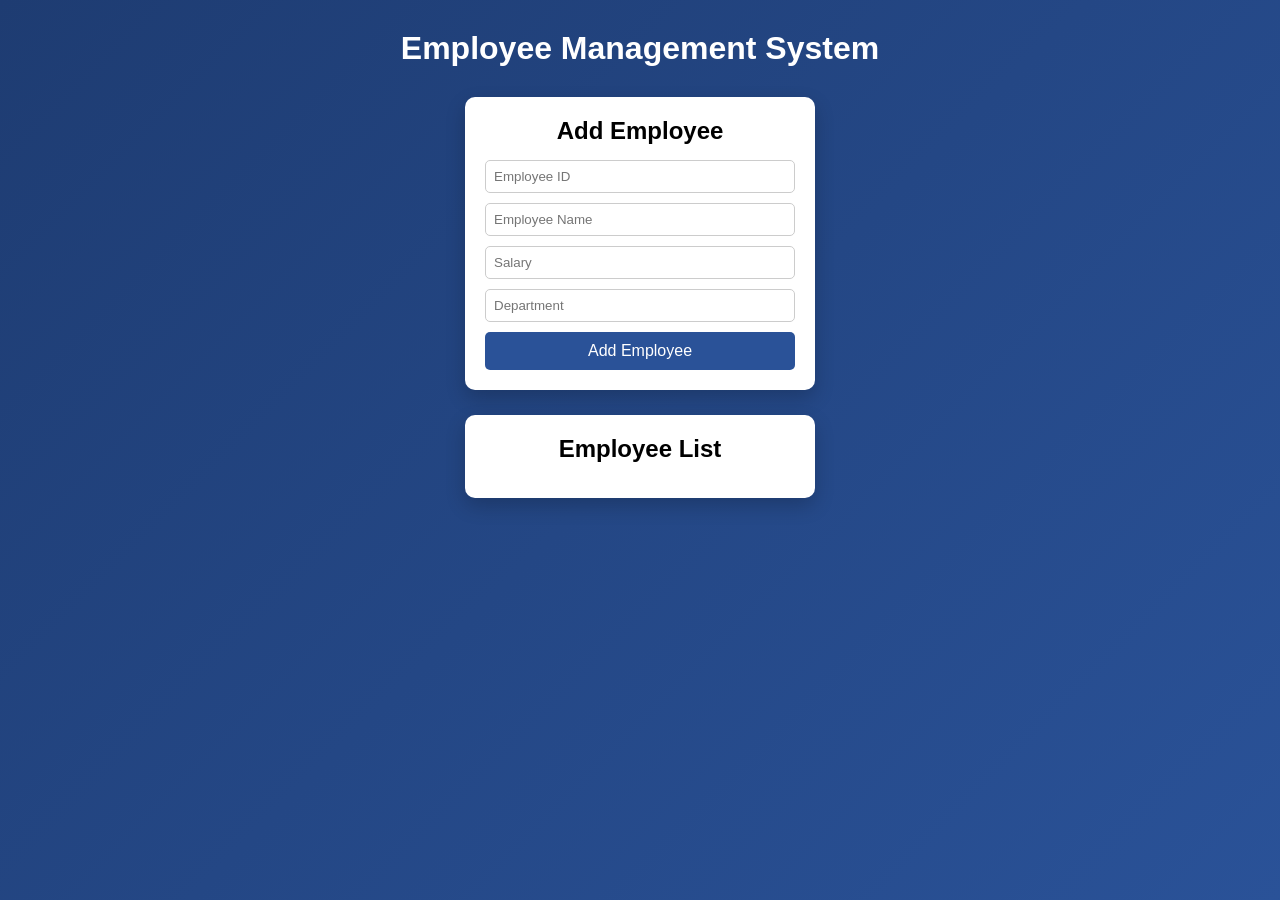
==== index.html @ d0648bf8 "Initial commit - Employee Management System" ====
<!DOCTYPE html>
<html lang="en">
<head>
    <meta charset="UTF-8">
    <meta name="viewport" content="width=device-width, initial-scale=1.0">
    <title>Employee Management System</title>
    <link rel="stylesheet" href="style.css">
</head>
<body>

    <h1>Employee Management System</h1>

    <!-- Add Employee Form -->
    <div class="form-container">
        <h2>Add Employee</h2>

        <input type="text" id="id" placeholder="Employee ID">
        <input type="text" id="name" placeholder="Employee Name">
        <input type="number" id="salary" placeholder="Salary">
        <input type="text" id="department" placeholder="Department">

        <button onclick="addEmployee()">Add Employee</button>
    </div>

    <!-- Employee List -->
    <div class="display-container">
        <h2>Employee List</h2>
        <div id="output"></div>
    </div>

    <script src="script.js"></script>

</body>
</html>
---- style.css ----
/* Reset */
* {
    margin: 0;
    padding: 0;
    box-sizing: border-box;
    font-family: Arial, sans-serif;
}

/* Body */
body {
    background: linear-gradient(135deg, #1e3c72, #2a5298);
    min-height: 100vh;
    display: flex;
    flex-direction: column;
    align-items: center;
    padding: 30px;
    color: white;
}

/* Heading */
h1 {
    margin-bottom: 30px;
    font-size: 32px;
}

/* Containers */
.form-container,
.display-container {
    background: white;
    color: black;
    padding: 20px;
    border-radius: 10px;
    width: 350px;
    margin-bottom: 25px;
    box-shadow: 0 8px 20px rgba(0, 0, 0, 0.2);
}

/* Sub headings */
h2 {
    margin-bottom: 15px;
    text-align: center;
}

/* Inputs */
input {
    width: 100%;
    padding: 8px;
    margin-bottom: 10px;
    border-radius: 5px;
    border: 1px solid #ccc;
    outline: none;
}

input:focus {
    border-color: #2a5298;
}

/* Button */
button {
    width: 100%;
    padding: 10px;
    border: none;
    border-radius: 5px;
    background-color: #2a5298;
    color: white;
    font-size: 16px;
    cursor: pointer;
    transition: 0.3s;
}

button:hover {
    background-color: #1e3c72;
}

/* Employee List */
#output p {
    background: #f2f2f2;
    padding: 8px;
    border-radius: 5px;
    margin-bottom: 8px;
    font-size: 14px;
}
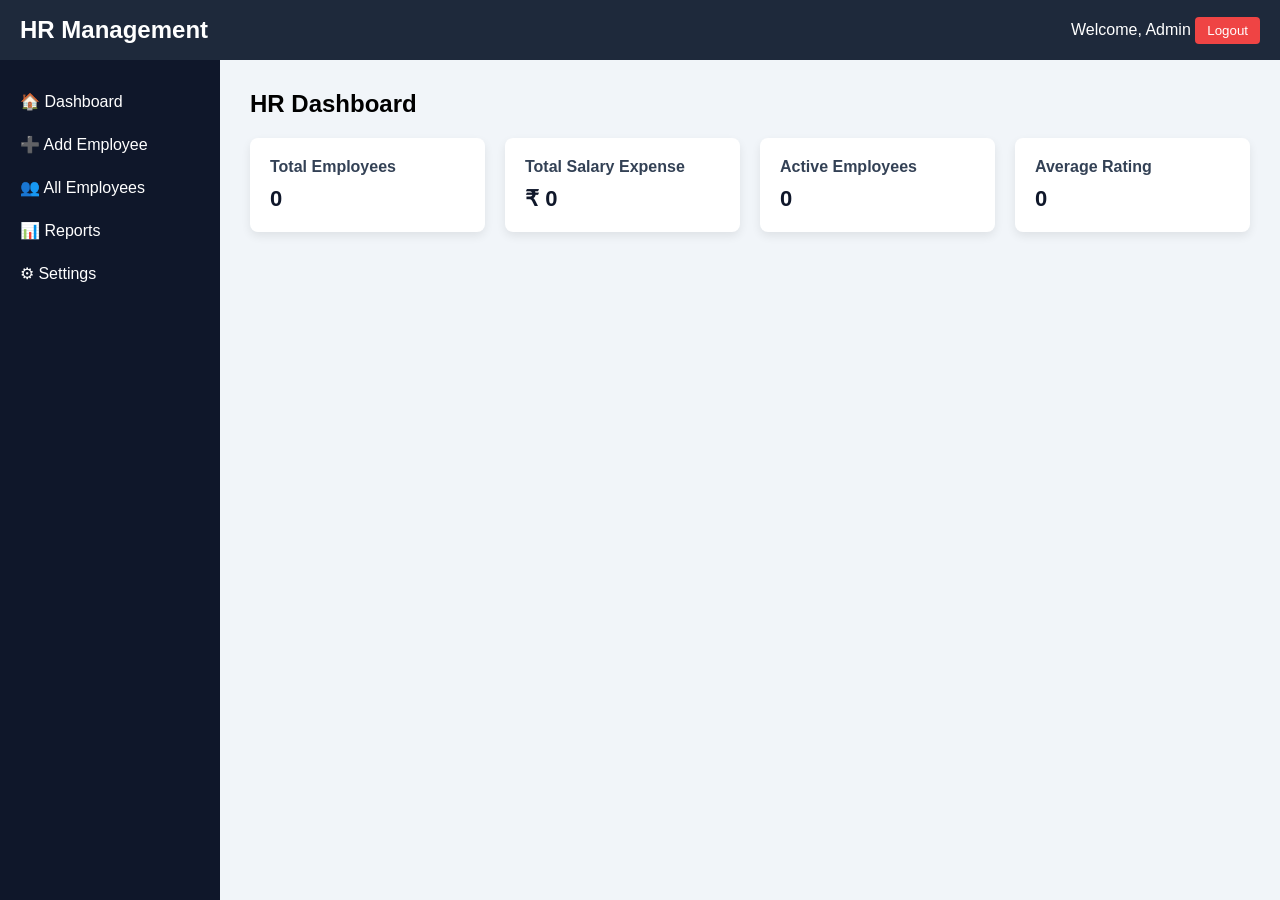
==== commit 502fff01: "Feature: Added employee form save functionality" ====
--- a/index.html
+++ b/index.html
@@ -1,34 +1,55 @@
 <!DOCTYPE html>
-<html lang="en">
+<html>
 <head>
-    <meta charset="UTF-8">
-    <meta name="viewport" content="width=device-width, initial-scale=1.0">
-    <title>Employee Management System</title>
-    <link rel="stylesheet" href="style.css">
+    <title>HR Dashboard</title>
+    <link rel="stylesheet" href="css/style.css">
+<link rel="stylesheet" href="css/dashboard.css">
 </head>
 <body>
 
-    <h1>Employee Management System</h1>
+    <!-- Navbar Component -->
+    <div id="navbar"></div>
 
-    <!-- Add Employee Form -->
-    <div class="form-container">
-        <h2>Add Employee</h2>
+    <div class="container">
 
-        <input type="text" id="id" placeholder="Employee ID">
-        <input type="text" id="name" placeholder="Employee Name">
-        <input type="number" id="salary" placeholder="Salary">
-        <input type="text" id="department" placeholder="Department">
+        <!-- Sidebar Component -->
+        <div id="sidebar"></div>
 
-        <button onclick="addEmployee()">Add Employee</button>
+        <!-- Main Content -->
+        <div class="main-content">
+
+            <h2>HR Dashboard</h2>
+
+            <div class="dashboard-cards">
+
+                <div class="card">
+                    <h3>Total Employees</h3>
+                    <p id="totalEmployees">0</p>
+                </div>
+
+                <div class="card">
+                    <h3>Total Salary Expense</h3>
+                    <p>₹ <span id="totalSalary">0</span></p>
+                </div>
+
+                <div class="card">
+                    <h3>Active Employees</h3>
+                    <p id="activeEmployees">0</p>
+                </div>
+
+                <div class="card">
+                    <h3>Average Rating</h3>
+                    <p id="avgRating">0</p>
+                </div>
+
+            </div>
+
+        </div>
+
     </div>
 
-    <!-- Employee List -->
-    <div class="display-container">
-        <h2>Employee List</h2>
-        <div id="output"></div>
-    </div>
-
-    <script src="script.js"></script>
+    <script src="js/components.js"></script>
+    <script src="js/dashboard.js"></script>
 
 </body>
 </html>
--- a/css/style.css
+++ b/css/style.css
@@ -0,0 +1,66 @@
+/* ========== GLOBAL RESET ========== */
+* {
+    margin: 0;
+    padding: 0;
+    box-sizing: border-box;
+    font-family: Arial, sans-serif;
+}
+
+body {
+    background-color: #f1f5f9;
+}
+
+/* ========== NAVBAR ========== */
+.navbar {
+    height: 60px;
+    background-color: #1e293b;
+    color: white;
+    display: flex;
+    justify-content: space-between;
+    align-items: center;
+    padding: 0 20px;
+}
+
+.navbar button {
+    padding: 6px 12px;
+    border: none;
+    background-color: #ef4444;
+    color: white;
+    border-radius: 4px;
+    cursor: pointer;
+}
+
+/* ========== LAYOUT ========== */
+.container {
+    display: flex;
+}
+
+.sidebar {
+    width: 220px;
+    height: calc(100vh - 60px);
+    background-color: #0f172a;
+    color: white;
+    padding-top: 20px;
+}
+
+.sidebar-menu {
+    list-style: none;
+}
+
+.sidebar-menu li {
+    padding: 12px 20px;
+}
+
+.sidebar-menu li a {
+    text-decoration: none;
+    color: white;
+}
+
+.sidebar-menu li:hover {
+    background-color: #1e293b;
+}
+
+.main-content {
+    flex: 1;
+    padding: 30px;
+}
--- a/css/dashboard.css
+++ b/css/dashboard.css
@@ -0,0 +1,25 @@
+.dashboard-cards {
+    display: grid;
+    grid-template-columns: repeat(auto-fit, minmax(220px, 1fr));
+    gap: 20px;
+    margin-top: 20px;
+}
+
+.card {
+    background: white;
+    padding: 20px;
+    border-radius: 8px;
+    box-shadow: 0 4px 10px rgba(0,0,0,0.08);
+}
+
+.card h3 {
+    margin-bottom: 10px;
+    font-size: 16px;
+    color: #334155;
+}
+
+.card p {
+    font-size: 22px;
+    font-weight: bold;
+    color: #0f172a;
+}
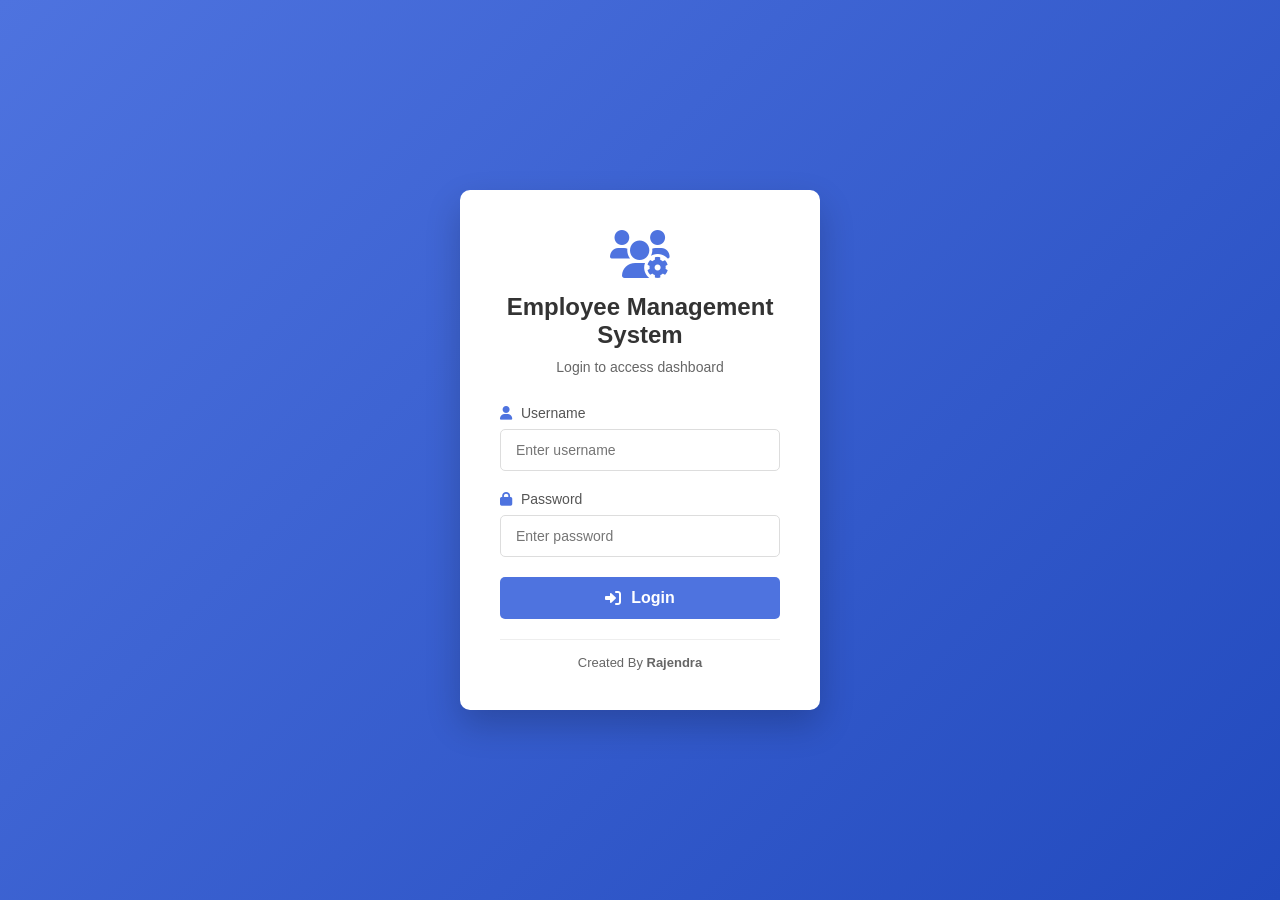
==== commit 51e681c9: "Upgraded EMS with dashboard, attendance, salary modules and new structure" ====
--- a/index.html
+++ b/index.html
@@ -1,55 +1,43 @@
 <!DOCTYPE html>
-<html>
+<html lang="en">
 <head>
-    <title>HR Dashboard</title>
+    <meta charset="UTF-8">
+    <meta name="viewport" content="width=device-width, initial-scale=1.0">
+    <title>EMS - Login</title>
     <link rel="stylesheet" href="css/style.css">
-<link rel="stylesheet" href="css/dashboard.css">
+    <link rel="stylesheet" href="https://cdnjs.cloudflare.com/ajax/libs/font-awesome/6.0.0/css/all.min.css">
 </head>
-<body>
-
-    <!-- Navbar Component -->
-    <div id="navbar"></div>
-
-    <div class="container">
-
-        <!-- Sidebar Component -->
-        <div id="sidebar"></div>
-
-        <!-- Main Content -->
-        <div class="main-content">
-
-            <h2>HR Dashboard</h2>
-
-            <div class="dashboard-cards">
-
-                <div class="card">
-                    <h3>Total Employees</h3>
-                    <p id="totalEmployees">0</p>
+<body class="login-page">
+    <div class="login-container">
+        <div class="login-box">
+            <div class="login-header">
+                <i class="fas fa-users-cog fa-3x"></i>
+                <h2>Employee Management System</h2>
+                <p>Login to access dashboard</p>
+            </div>
+            
+            <form id="loginForm">
+                <div class="form-group">
+                    <label><i class="fas fa-user"></i> Username</label>
+                    <input type="text" id="username" placeholder="Enter username" required>
                 </div>
-
-                <div class="card">
-                    <h3>Total Salary Expense</h3>
-                    <p>₹ <span id="totalSalary">0</span></p>
+                
+                <div class="form-group">
+                    <label><i class="fas fa-lock"></i> Password</label>
+                    <input type="password" id="password" placeholder="Enter password" required>
                 </div>
-
-                <div class="card">
-                    <h3>Active Employees</h3>
-                    <p id="activeEmployees">0</p>
-                </div>
-
-                <div class="card">
-                    <h3>Average Rating</h3>
-                    <p id="avgRating">0</p>
-                </div>
-
+                
+                <button type="submit" class="btn-login">
+                    <i class="fas fa-sign-in-alt"></i> Login
+                </button>
+            </form>
+            
+            <div class="login-footer">
+                <p>Created By <strong>Rajendra</strong></p>
             </div>
-
         </div>
-
     </div>
 
-    <script src="js/components.js"></script>
-    <script src="js/dashboard.js"></script>
-
+    <script src="js/login.js"></script>
 </body>
 </html>
--- a/css/style.css
+++ b/css/style.css
@@ -1,66 +1,539 @@
-/* ========== GLOBAL RESET ========== */
 * {
     margin: 0;
     padding: 0;
     box-sizing: border-box;
-    font-family: Arial, sans-serif;
+    font-family: 'Segoe UI', Tahoma, Geneva, Verdana, sans-serif;
+}
+
+:root {
+    --primary: #4e73df;
+    --secondary: #858796;
+    --success: #1cc88a;
+    --danger: #e74a3b;
+    --warning: #f6c23e;
+    --info: #36b9cc;
+    --dark: #5a5c69;
+    --light: #f8f9fc;
 }
 
 body {
-    background-color: #f1f5f9;
-}
-
-/* ========== NAVBAR ========== */
-.navbar {
-    height: 60px;
-    background-color: #1e293b;
-    color: white;
-    display: flex;
-    justify-content: space-between;
-    align-items: center;
-    padding: 0 20px;
-}
-
-.navbar button {
-    padding: 6px 12px;
+    background-color: #f8f9fc;
+}
+
+/* ========== LOGIN PAGE ========== */
+.login-page {
+    display: flex;
+    justify-content: center;
+    align-items: center;
+    min-height: 100vh;
+    background: linear-gradient(135deg, #4e73df 0%, #224abe 100%);
+}
+
+.login-container {
+    width: 100%;
+    max-width: 400px;
+    padding: 20px;
+}
+
+.login-box {
+    background: white;
+    border-radius: 10px;
+    box-shadow: 0 15px 35px rgba(0,0,0,0.2);
+    padding: 40px;
+}
+
+.login-header {
+    text-align: center;
+    margin-bottom: 30px;
+}
+
+.login-header i {
+    color: var(--primary);
+    margin-bottom: 15px;
+}
+
+.login-header h2 {
+    color: #333;
+    font-size: 24px;
+    margin-bottom: 10px;
+}
+
+.login-header p {
+    color: #666;
+    font-size: 14px;
+}
+
+.form-group {
+    margin-bottom: 20px;
+}
+
+.form-group label {
+    display: block;
+    margin-bottom: 8px;
+    color: #555;
+    font-weight: 500;
+    font-size: 14px;
+}
+
+.form-group label i {
+    margin-right: 5px;
+    color: var(--primary);
+}
+
+.form-group input,
+.form-group select,
+.form-group textarea {
+    width: 100%;
+    padding: 12px 15px;
+    border: 1px solid #ddd;
+    border-radius: 5px;
+    font-size: 14px;
+    transition: all 0.3s;
+}
+
+.form-group input:focus,
+.form-group select:focus,
+.form-group textarea:focus {
+    outline: none;
+    border-color: var(--primary);
+    box-shadow: 0 0 0 3px rgba(78, 115, 223, 0.1);
+}
+
+.btn-login {
+    width: 100%;
+    padding: 12px;
+    background: var(--primary);
+    color: white;
     border: none;
-    background-color: #ef4444;
-    color: white;
-    border-radius: 4px;
+    border-radius: 5px;
+    font-size: 16px;
+    font-weight: 600;
     cursor: pointer;
-}
-
-/* ========== LAYOUT ========== */
-.container {
-    display: flex;
-}
-
+    display: flex;
+    align-items: center;
+    justify-content: center;
+    gap: 10px;
+    transition: background 0.3s;
+}
+
+.btn-login:hover {
+    background: #2e59d9;
+}
+
+.login-footer {
+    margin-top: 20px;
+    text-align: center;
+    padding: 15px 0 0;
+    border-top: 1px solid #eee;
+    color: #666;
+    font-size: 13px;
+}
+
+/* ========== DASHBOARD LAYOUT ========== */
+.dashboard-container {
+    display: flex;
+    min-height: 100vh;
+}
+
+/* Sidebar */
 .sidebar {
-    width: 220px;
-    height: calc(100vh - 60px);
-    background-color: #0f172a;
-    color: white;
-    padding-top: 20px;
+    width: 250px;
+    background: var(--primary);
+    color: white;
+    position: fixed;
+    height: 100vh;
+}
+
+.sidebar-header {
+    padding: 20px;
+    text-align: center;
+    border-bottom: 1px solid rgba(255,255,255,0.1);
+}
+
+.sidebar-header h3 {
+    font-size: 20px;
+    margin-top: 10px;
 }
 
 .sidebar-menu {
-    list-style: none;
-}
-
-.sidebar-menu li {
+    padding: 20px 0;
+}
+
+.sidebar-menu a {
+    display: flex;
+    align-items: center;
     padding: 12px 20px;
-}
-
-.sidebar-menu li a {
+    color: rgba(255,255,255,0.8);
     text-decoration: none;
-    color: white;
-}
-
-.sidebar-menu li:hover {
-    background-color: #1e293b;
-}
-
+    transition: all 0.3s;
+}
+
+.sidebar-menu a i {
+    width: 25px;
+    margin-right: 10px;
+}
+
+.sidebar-menu a:hover {
+    background: rgba(255,255,255,0.1);
+    color: white;
+}
+
+.sidebar-menu a.active {
+    background: white;
+    color: var(--primary);
+}
+
+/* Main Content */
 .main-content {
     flex: 1;
-    padding: 30px;
+    margin-left: 250px;
+    padding: 20px;
+}
+
+/* Top Navigation */
+.top-nav {
+    background: white;
+    padding: 15px 25px;
+    border-radius: 10px;
+    box-shadow: 0 2px 10px rgba(0,0,0,0.1);
+    display: flex;
+    justify-content: space-between;
+    align-items: center;
+    margin-bottom: 25px;
+}
+
+.nav-title h1 {
+    color: #333;
+    font-size: 24px;
+}
+
+.nav-user {
+    display: flex;
+    align-items: center;
+    gap: 15px;
+}
+
+.nav-user span {
+    color: #666;
+    font-weight: 500;
+}
+
+.btn-logout {
+    padding: 8px 15px;
+    background: var(--danger);
+    color: white;
+    border: none;
+    border-radius: 5px;
+    cursor: pointer;
+    display: flex;
+    align-items: center;
+    gap: 5px;
+    font-size: 14px;
+}
+
+.btn-logout:hover {
+    background: #c82333;
+}
+
+/* ========== CARDS ========== */
+.stats-row {
+    display: grid;
+    grid-template-columns: repeat(auto-fit, minmax(250px, 1fr));
+    gap: 20px;
+    margin-bottom: 25px;
+}
+
+.stat-card {
+    background: white;
+    border-radius: 10px;
+    padding: 20px;
+    box-shadow: 0 2px 10px rgba(0,0,0,0.1);
+    display: flex;
+    align-items: center;
+    gap: 20px;
+}
+
+.stat-icon {
+    width: 60px;
+    height: 60px;
+    border-radius: 10px;
+    display: flex;
+    align-items: center;
+    justify-content: center;
+    font-size: 24px;
+}
+
+.stat-icon.blue {
+    background: #e3f2fd;
+    color: var(--primary);
+}
+
+.stat-icon.green {
+    background: #e8f5e9;
+    color: var(--success);
+}
+
+.stat-icon.orange {
+    background: #fff3e0;
+    color: var(--warning);
+}
+
+.stat-info h3 {
+    color: #666;
+    font-size: 14px;
+    margin-bottom: 5px;
+}
+
+.stat-info p {
+    color: #333;
+    font-size: 24px;
+    font-weight: 600;
+}
+
+/* ========== TABLES ========== */
+.card {
+    background: white;
+    border-radius: 10px;
+    box-shadow: 0 2px 10px rgba(0,0,0,0.1);
+    padding: 20px;
+    margin-bottom: 25px;
+}
+
+.card-header {
+    display: flex;
+    justify-content: space-between;
+    align-items: center;
+    margin-bottom: 20px;
+}
+
+.card-header h2 {
+    color: #333;
+    font-size: 18px;
+}
+
+.card-header h2 i {
+    margin-right: 10px;
+    color: var(--primary);
+}
+
+.btn-primary {
+    padding: 10px 20px;
+    background: var(--primary);
+    color: white;
+    border: none;
+    border-radius: 5px;
+    cursor: pointer;
+    display: inline-flex;
+    align-items: center;
+    gap: 8px;
+    font-size: 14px;
+    transition: background 0.3s;
+}
+
+.btn-primary:hover {
+    background: #2e59d9;
+}
+
+.btn-secondary {
+    padding: 8px 15px;
+    background: var(--secondary);
+    color: white;
+    border: none;
+    border-radius: 5px;
+    cursor: pointer;
+    font-size: 13px;
+}
+
+.table-responsive {
+    overflow-x: auto;
+}
+
+table {
+    width: 100%;
+    border-collapse: collapse;
+}
+
+th {
+    text-align: left;
+    padding: 12px;
+    background: #f8f9fc;
+    color: #333;
+    font-weight: 600;
+    font-size: 14px;
+}
+
+td {
+    padding: 12px;
+    border-bottom: 1px solid #eee;
+    color: #666;
+    font-size: 14px;
+}
+
+tr:hover td {
+    background: #f8f9fc;
+}
+
+.text-center {
+    text-align: center;
+}
+
+/* Status Badges */
+.badge {
+    padding: 5px 10px;
+    border-radius: 20px;
+    font-size: 12px;
+    font-weight: 500;
+    display: inline-block;
+}
+
+.badge-active, .badge.Present {
+    background: #d4edda;
+    color: #155724;
+}
+
+.badge-inactive, .badge.Absent {
+    background: #f8d7da;
+    color: #721c24;
+}
+
+.badge.Late {
+    background: #fff3cd;
+    color: #856404;
+}
+
+.badge.Leave {
+    background: #cce5ff;
+    color: #004085;
+}
+
+/* Action Buttons */
+.btn-icon {
+    padding: 5px 10px;
+    border: none;
+    border-radius: 3px;
+    cursor: pointer;
+    margin: 0 2px;
+    color: white;
+}
+
+.btn-edit {
+    background: #ffc107;
+}
+
+.btn-delete {
+    background: #dc3545;
+}
+
+.btn-view {
+    background: #17a2b8;
+}
+
+/* ========== FORMS ========== */
+.form-row {
+    display: grid;
+    grid-template-columns: 1fr 1fr;
+    gap: 15px;
+}
+
+/* ========== MODAL ========== */
+.modal {
+    display: none;
+    position: fixed;
+    z-index: 1000;
+    left: 0;
+    top: 0;
+    width: 100%;
+    height: 100%;
+    background: rgba(0,0,0,0.5);
+}
+
+.modal-content {
+    background: white;
+    margin: 50px auto;
+    padding: 25px;
+    border-radius: 10px;
+    width: 90%;
+    max-width: 500px;
+    position: relative;
+    max-height: 80vh;
+    overflow-y: auto;
+}
+
+.close {
+    position: absolute;
+    right: 20px;
+    top: 15px;
+    font-size: 24px;
+    cursor: pointer;
+    color: #666;
+}
+
+.close:hover {
+    color: #333;
+}
+
+/* ========== UTILITIES ========== */
+.mt-20 {
+    margin-top: 20px;
+}
+
+.mb-20 {
+    margin-bottom: 20px;
+}
+
+.text-success {
+    color: var(--success);
+}
+
+.text-danger {
+    color: var(--danger);
+}
+
+.text-warning {
+    color: var(--warning);
+}
+
+/* ========== RRESIGNED EMPLOYEE ROW STYLING ========== */
+.Resigned-employee-row {
+    background-color: #fff0f0 !important;
+    border-left: 3px solid #dc3545;
+}
+
+.Resigned-employee-row:hover {
+    background-color: #ffe0e0 !important;
+}
+
+.Resigned-employee-row td:first-child {
+    font-weight: 500;
+    color: #dc3545;
+}
+
+/* Tooltip for deleted employees */
+.Resigned-employee-row td:first-child {
+    position: relative;
+}
+
+.Resigned-employee-row td:first-child:hover::after {
+    content: 'This employee has been resigned';
+    position: absolute;
+    background: #333;
+    color: white;
+    padding: 5px 10px;
+    border-radius: 3px;
+    font-size: 12px;
+    white-space: nowrap;
+    left: 0;
+    bottom: 100%;
+    z-index: 1000;
+}
+/* Force red color for resigned rows */
+table tbody tr.resigned-employee-row,
+table tbody tr.resigned-employee-row td {
+    background-color: #ffebee !important;
+    color: #b71c1c !important;
+}
+
+table tbody tr.resigned-employee-row:hover,
+table tbody tr.resigned-employee-row:hover td {
+    background-color: #ffcdd2 !important;
 }
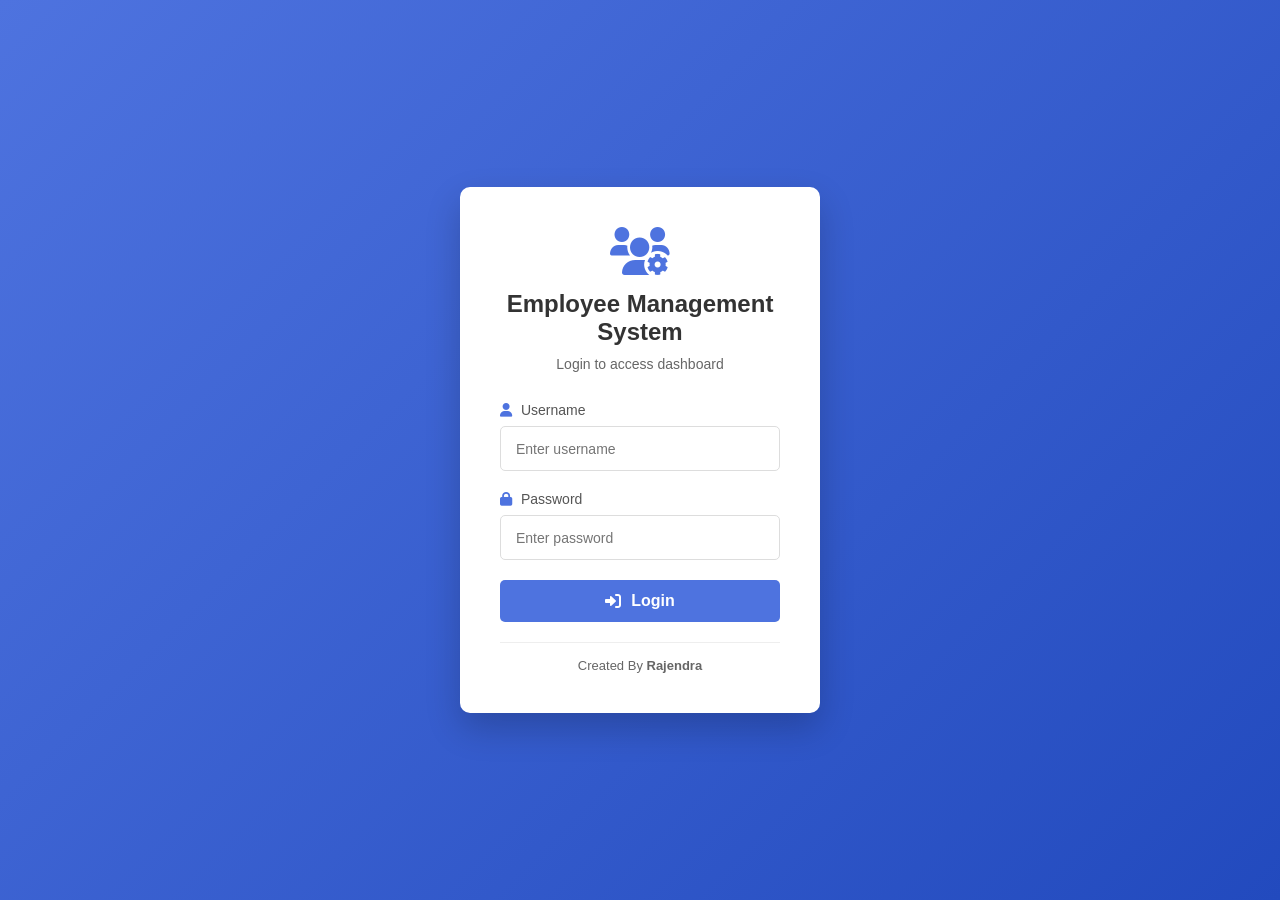
==== commit 09972c16: "password icon tracking" ====
--- a/index.html
+++ b/index.html
@@ -1,5 +1,6 @@
 <!DOCTYPE html>
 <html lang="en">
+
 <head>
     <meta charset="UTF-8">
     <meta name="viewport" content="width=device-width, initial-scale=1.0">
@@ -7,6 +8,7 @@
     <link rel="stylesheet" href="css/style.css">
     <link rel="stylesheet" href="https://cdnjs.cloudflare.com/ajax/libs/font-awesome/6.0.0/css/all.min.css">
 </head>
+
 <body class="login-page">
     <div class="login-container">
         <div class="login-box">
@@ -15,23 +17,27 @@
                 <h2>Employee Management System</h2>
                 <p>Login to access dashboard</p>
             </div>
-            
+
             <form id="loginForm">
                 <div class="form-group">
                     <label><i class="fas fa-user"></i> Username</label>
                     <input type="text" id="username" placeholder="Enter username" required>
                 </div>
-                
+
                 <div class="form-group">
                     <label><i class="fas fa-lock"></i> Password</label>
-                    <input type="password" id="password" placeholder="Enter password" required>
+
+                    <div class="password-wrapper">
+                        <input type="password" id="password" placeholder="Enter password" required>
+                    </div>
+
                 </div>
-                
+
                 <button type="submit" class="btn-login">
                     <i class="fas fa-sign-in-alt"></i> Login
                 </button>
             </form>
-            
+
             <div class="login-footer">
                 <p>Created By <strong>Rajendra</strong></p>
             </div>
@@ -40,4 +46,5 @@
 
     <script src="js/login.js"></script>
 </body>
+
 </html>
--- a/css/style.css
+++ b/css/style.css
@@ -65,6 +65,7 @@
 
 .form-group {
     margin-bottom: 20px;
+    position: relative;
 }
 
 .form-group label {
@@ -84,11 +85,12 @@
 .form-group select,
 .form-group textarea {
     width: 100%;
-    padding: 12px 15px;
+    padding: 12px 40px 12px 15px;
     border: 1px solid #ddd;
     border-radius: 5px;
     font-size: 14px;
     transition: all 0.3s;
+    height: 45px;
 }
 
 .form-group input:focus,
@@ -97,6 +99,48 @@
     outline: none;
     border-color: var(--primary);
     box-shadow: 0 0 0 3px rgba(78, 115, 223, 0.1);
+}
+
+/* Password toggle button - FIXED VERSION */
+.password-toggle-btn {
+    position: absolute;
+    right: 12px;
+    top: 50%;
+    transform: translateY(-10%);
+
+    width: 30px;
+    height: 30px;
+
+    display: flex;
+    align-items: center;
+    justify-content: center;
+
+    background: none;
+    border: none;
+    cursor: pointer;
+}
+
+.password-toggle-btn:hover {
+    color: var(--primary) !important;
+}
+
+.password-toggle-btn img {
+    width: 20px !important;
+    height: 20px !important;
+    display: block !important;
+    opacity: 0.7;
+    transition: opacity 0.2s ease;
+}
+
+.password-toggle-btn:hover img {
+    opacity: 1;
+}
+.password-wrapper {
+    position: relative;
+}
+
+.password-wrapper input {
+    padding-right: 40px;
 }
 
 .btn-login {
@@ -493,7 +537,7 @@
     color: var(--warning);
 }
 
-/* ========== RRESIGNED EMPLOYEE ROW STYLING ========== */
+/* ========== RESIGNED EMPLOYEE ROW STYLING ========== */
 .Resigned-employee-row {
     background-color: #fff0f0 !important;
     border-left: 3px solid #dc3545;
@@ -506,10 +550,6 @@
 .Resigned-employee-row td:first-child {
     font-weight: 500;
     color: #dc3545;
-}
-
-/* Tooltip for deleted employees */
-.Resigned-employee-row td:first-child {
     position: relative;
 }
 
@@ -526,7 +566,7 @@
     bottom: 100%;
     z-index: 1000;
 }
-/* Force red color for resigned rows */
+
 table tbody tr.resigned-employee-row,
 table tbody tr.resigned-employee-row td {
     background-color: #ffebee !important;
